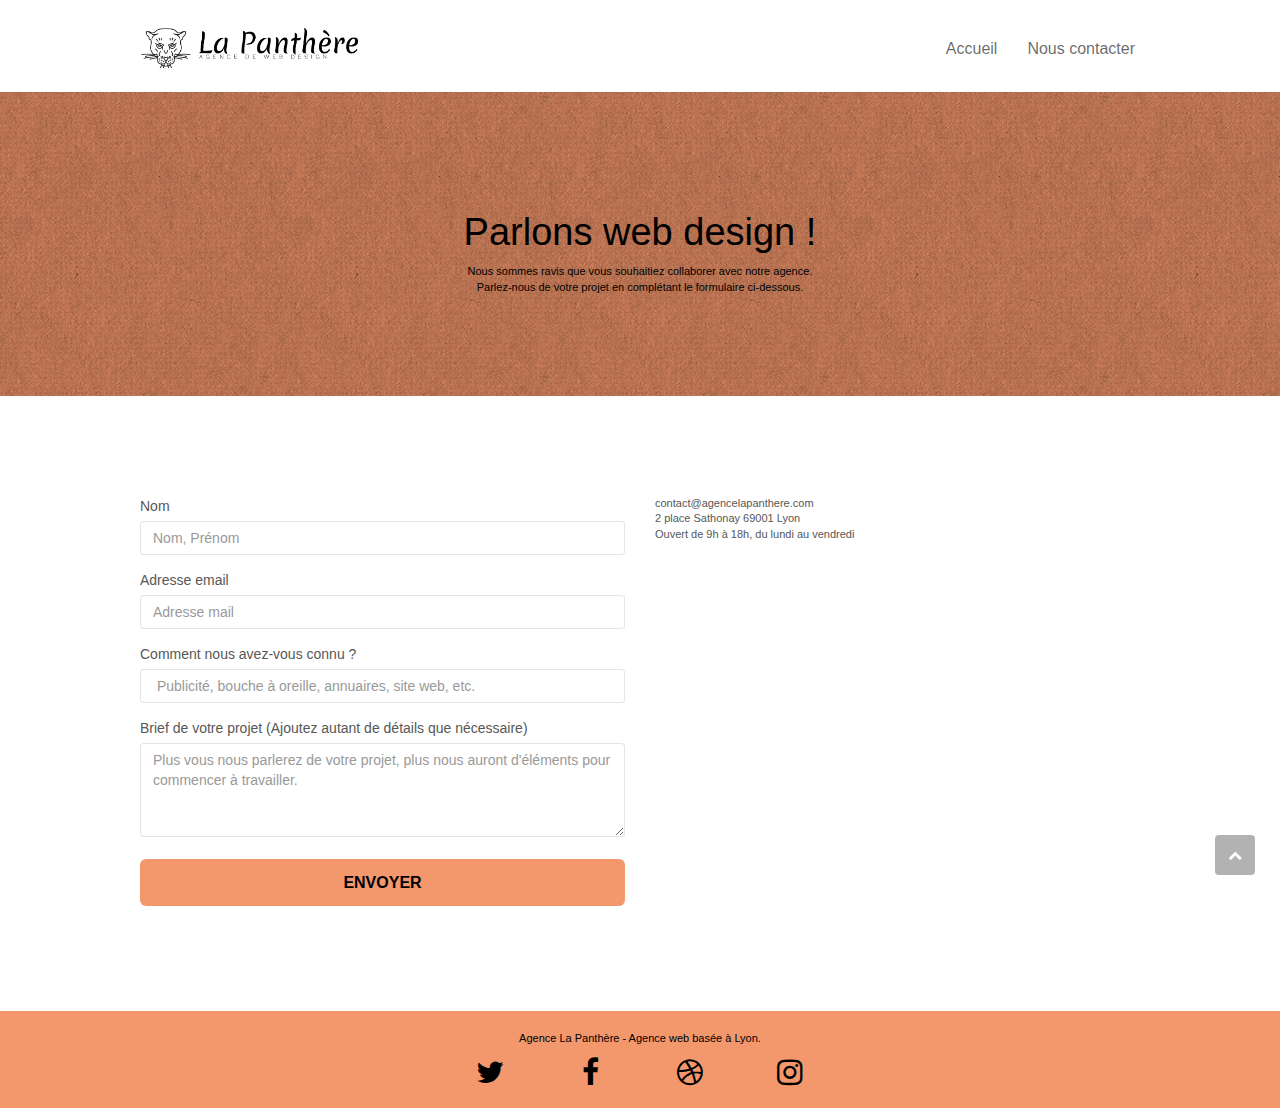
==== contact.html @ dba37a9a "modif barre oblique" ====
<!doctype html>
<html lang="fr">
<head>
    <meta charset="utf-8">
    <meta name="description" content="Vous souhaitez echanger autour du graphisme, web design, identité visuelle, au sujet d'illustrations, ou même de webmarketing, contactez nous ou déplacez vous dans nos locaux à Lyon.">
	<meta name="robots" content="contact, follow">
    <meta name="viewport" content="width=device-width, initial-scale=1.0, viewport-fit=cover">
    <link rel="shortcut icon" type="image/png" href="favicon.jpg">
    
	<link rel="stylesheet" href="https://maxcdn.bootstrapcdn.com/bootstrap/3.3.5/css/bootstrap.min.css">
	<link rel="stylesheet" type="text/css" href="style.min.css">
	<link rel="stylesheet" href="https://cdnjs.cloudflare.com/ajax/libs/font-awesome/4.7.0/css/font-awesome.min.css" integrity="sha512-SfTiTlX6kk+qitfevl/7LibUOeJWlt9rbyDn92a1DqWOw9vWG2MFoays0sgObmWazO5BQPiFucnnEAjpAB+/Sw==" crossorigin="anonymous" referrerpolicy="no-referrer">
	<link rel="stylesheet" type="text/css" href="./css/et-line.min.css">
	
    
	<script src="https://cdnjs.cloudflare.com/ajax/libs/jquery/2.1.0/jquery.min.js" integrity="sha512-qp27nuUylUgwBZJHsmm3W7klwuM5gke4prTvPok3X5zi50y3Mo8cgpeXegWWrdfuXyF2UdLWK/WCb5Mv7CKHcA==" crossorigin="anonymous" referrerpolicy="no-referrer" defer></script>
	<script src="https://maxcdn.bootstrapcdn.com/bootstrap/3.3.5/js/bootstrap.min.js" defer></script>
	<script src="./js/blocs.min.js" defer></script>
	<script src="./js/jqBootstrapValidation.js" defer></script>
	<script src="./js/formHandler.js" defer></script>
    <title>Contact La Panthère Web Design Lyon</title>

    
<!-- Analytics -->
 
<!-- insérer ici le script google analytics -->

<!-- Analytics END -->
    
</head>
<body>
<!-- Principal conteneur -->
<section class="page-container">
    
<!-- bloc-0 -->
<header class="bloc bgc-white l-bloc " id="bloc-0">
	<div class="container bloc-sm">
		<nav class="navbar row">
			<div class="navbar-header">
				<a class="navbar-brand" href="index.html"><img src="img/img_en_webp/agence-la-panthere-monochrome.webp" alt="Logo de l'agence la panthere avec le texte agence web design" height="40"></a>
				<button id="nav-toggle" type="button" class="ui-navbar-toggle navbar-toggle" data-toggle="collapse" data-target=".navbar-1">
					<span class="sr-only">Toggle navigation</span><span class="icon-bar"></span><span class="icon-bar"></span><span class="icon-bar"></span>
				</button>
			</div>
			<div class="collapse navbar-collapse navbar-1 special-dropdown-nav">
				<ul class="site-navigation nav navbar-nav">
					<li>
						<a href="index.html">Accueil</a>
					</li>
					<li>
					</li>
					<li>
						<a href="contact.html">Nous contacter</a>
					</li>
				</ul>
			</div>
		</nav>
	</div>
</header>
<!-- bloc-0 END -->

<!-- bloc-6 -->
<section class="bloc bg-dots-bg bg-repeat bgc-atomic-tangerine d-bloc bloc-bg-texture texture-paper" id="bloc-6">
	<div class="container bloc-lg">
		<div class="row">
			<div class="col-sm-12">
				<h1 class="text-center hero-bloc-text tc-black">
					Parlons web design !
				</h1>
				<p class="text-center mg-lg tc-black tight-width-whitespace">
					Nous sommes ravis que vous souhaitiez collaborer avec notre agence.<br>
					Parlez-nous de votre projet en complétant le formulaire ci-dessous.
				</p>
			</div>
		</div>
	</div>
</section>
<!-- bloc-6 END -->

<!-- bloc-7 -->
<section class="bloc bgc-white l-bloc" id="bloc-7">
	<div class="container bloc-lg">
		<div class="row">
			<div class="col-sm-6">
				<form id="form_1" novalidate data-success-msg="Your message has been sent." data-fail-msg="Sorry it seems that our mail server is not responding, Sorry for the inconvenience!">
					<div class="form-group">
						<label for="name">
							Nom
						</label>
						<input id="name" class="form-control" placeholder="Nom, Prénom" required>
					</div>
					<div class="form-group">
						<label for="email">
							Adresse email
						</label>
						<input id="email" class="form-control" type="email" placeholder="Adresse mail" required>
					</div>
					<div class="form-group">
						<label for="input_504">
							Comment nous avez-vous connu ?
						</label>
						<input class="form-control" type="text" placeholder=" Publicité, bouche à oreille, annuaires, site web, etc." required id="input_504">
					</div>
					<div class="form-group">
						<label for="message">
							Brief de votre projet (Ajoutez autant de détails que nécessaire)<br>
						</label><textarea id="message" class="form-control" rows="4" cols="50" placeholder="Plus vous nous parlerez de votre projet, plus nous auront d'éléments pour commencer à travailler." required></textarea>
					</div> 
					<button class="bloc-button btn btn-lg btn-block cta-hero btn-atomic-tangerine" type="submit">
						Envoyer
					</button>
				</form>
			</div>
			<div class="col-sm-6">
				<p>
					contact@agencelapanthere.com<br>2 place Sathonay 69001 Lyon<br>Ouvert de 9h à 18h, du lundi au vendredi<br>
				</p>
			</div>
		</div>
	</div>
</section>
<!-- bloc-7 END -->

<!-- ScrollToTop Button -->
<a class="bloc-button btn btn-d scrollToTop" onclick="scrollToTarget('1')"><span class="fa fa-chevron-up"></span></a>
<!-- ScrollToTop Button END-->


<!-- Footer - bloc-8 -->
<footer class="bloc bgc-atomic-tangerine d-bloc" id="bloc-8">
	<div class="container bloc-sm">
		<div class="row">
			<div class="col-sm-12">
				<p class="text-center tc-black">
					Agence La Panthère - Agence web basée à Lyon.<br>
				</p>
				<div class="row row-no-gutters social">
					<div class="col-sm-3">
						<div class="text-center tc-black">
							<span class="fa fa-twitter icon-md"></span>
						</div>
					</div>
					<div class="col-sm-3">
						<div class="text-center tc-black">
							<span class="fa fa-facebook icon-md"></span>
						</div>
					</div>
					<div class="col-sm-3">
						<div class="text-center tc-black">
							<span class="fa fa-dribbble icon-md"></span>
						</div>
					</div>
					<div class="col-sm-3">
						<div class="text-center tc-black">
							<span class="fa fa-instagram icon-md"></span>
						</div>
					</div>
				</div>
			</div>
		</div>
	</div>
</footer>
<!-- Footer - bloc-8 END -->
</section>
<!-- Principal conteneur END -->
    

</body>
</html>
---- style.min.css ----
.d-bloc .navbar-toggle .icon-bar,body{background:#fff}.bloc .container,.row.row-no-gutters>[class*=" col-"],.row.row-no-gutters>[class^=col-]{padding-right:0;padding-left:0}.nav-center .navbar-brand img,body{margin:0}.nav-invert .navbar .nav,.nav>li{float:left}a,button{outline:0!important}.scrollToTop,a,button{transition:.3s ease-in-out}body{padding:0;overflow-x:hidden;-webkit-font-smoothing:antialiased;-moz-osx-font-smoothing:grayscale}a:hover{text-decoration:none;cursor:pointer}#page-loading-blocs-notifaction{position:fixed;top:0;bottom:0;width:100%;z-index:100000;background:url("img/pageload-spinner.gif") center center no-repeat #fff}.bloc{width:100%;clear:both;background:50% 50%/cover no-repeat;padding:0 50px;-webkit-background-size:cover;-moz-background-size:cover;-o-background-size:cover;position:relative}.bloc-lg{padding:100px 50px}.bloc-md{padding:50px}.bloc-sm{padding:20px 50px}.bg-b-edge,.bg-bl-edge,.bg-br-edge,.bg-center,.bg-l-edge,.bg-r-edge,.bg-repeat,.bg-t-edge,.bg-tl-edge,.bg-tr-edge{-webkit-background-size:auto!important;-moz-background-size:auto!important;-o-background-size:auto!important;background-size:auto!important}.bg-repeat,.nav>li a:focus,.nav>li a:hover{background:0 0}.bg-t-edge{background:top no-repeat}.bloc-bg-texture::before{content:"";background-size:2px 2px;position:absolute;top:0;bottom:0;left:0;right:0}.texture-paper::before{background:url("img/img_en_webp/texture-paper.webp") 0 0/280px 280px}.nav>li>.dropdown a,.navbar-toggle:hover{background:0 0!important}.b-parallax{background-attachment:fixed}.d-bloc{color:rgba(255,255,255,.7)}.d-bloc button:hover{color:rgba(255,255,255,.9)}.d-bloc .icon-round,.d-bloc .icon-rounded,.d-bloc .icon-semi-rounded-a,.d-bloc .icon-semi-rounded-b,.d-bloc .icon-square{border-color:rgba(255,255,255,.9)}.d-bloc .divider-h span{border-color:rgba(255,255,255,.2)}.d-bloc .a-btn,.d-bloc .navbar a,.d-bloc .navbar-brand,.d-bloc a .icon-lg,.d-bloc a .icon-md,.d-bloc a .icon-sm,.d-bloc a .icon-xl,.d-bloc h1 a,.d-bloc h2 a,.d-bloc h3 a,.d-bloc h4 a,.d-bloc h5 a,.d-bloc h6 a,.d-bloc p a{color:rgba(255,255,255,.6)}.d-bloc .a-btn:hover,.d-bloc .navbar a:hover,.d-bloc .navbar-brand:hover,.d-bloc a:hover .icon-lg,.d-bloc a:hover .icon-md,.d-bloc a:hover .icon-sm,.d-bloc a:hover .icon-xl,.d-bloc h1 a:hover,.d-bloc h2 a:hover,.d-bloc h3 a:hover,.d-bloc h4 a:hover,.d-bloc h5 a:hover,.d-bloc h6 a:hover,.d-bloc p a:hover{color:#fff}.d-bloc .btn-wire,.d-bloc .btn-wire:hover{color:#fff;border-color:#fff}.d-bloc .panel icon,.l-bloc .icon-round,.l-bloc .icon-rounded,.l-bloc .icon-semi-rounded-a,.l-bloc .icon-semi-rounded-b,.l-bloc .icon-square{border-color:rgba(0,0,0,.7)}.d-bloc .panel,.l-bloc{color:rgba(0,0,0,.5)}.d-bloc .panel button:hover,.l-bloc button:hover{color:rgba(0,0,0,.7)}.d-bloc .panel .divider-h span,.l-bloc .divider-h span{border-color:rgba(0,0,0,.1)}.d-bloc .panel .a-btn,.l-bloc .a-btn,.l-bloc .navbar a,.l-bloc .navbar-brand,.l-bloc .navbar-toggle .icon-bar,.l-bloc a .icon-lg,.l-bloc a .icon-md,.l-bloc a .icon-sm,.l-bloc a .icon-xl,.l-bloc h1 a,.l-bloc h2 a,.l-bloc h3 a,.l-bloc h4 a,.l-bloc h5 a,.l-bloc h6 a,.l-bloc p a{color:rgba(0,0,0,.6)}.d-bloc .panel .a-btn:hover,.l-bloc .a-btn:hover,.l-bloc .navbar a:hover,.l-bloc .navbar-brand:hover,.l-bloc a:hover .icon-lg,.l-bloc a:hover .icon-md,.l-bloc a:hover .icon-sm,.l-bloc a:hover .icon-xl,.l-bloc h1 a:hover,.l-bloc h2 a:hover,.l-bloc h3 a:hover,.l-bloc h4 a:hover,.l-bloc h5 a:hover,.l-bloc h6 a:hover,.l-bloc p a:hover{color:#000}.d-bloc .panel .btn-wire,.d-bloc .panel .btn-wire:hover,.l-bloc .btn-wire,.l-bloc .btn-wire:hover{color:rgba(0,0,0,.7);border-color:rgba(0,0,0,.3)}.voffset{margin-top:30px}.voffset-lg{margin-top:80px}.row-no-gutters{margin-right:0;margin-left:0}#bloc-1-hero h1{font-size:32px}.navbar{margin-bottom:0;z-index:1}.navbar-brand{height:auto;padding:3px 15px;font-size:25px;font-weight:600;line-height:44px}.navbar-brand img{max-height:200px;margin:0 5px 0 0;display:inline}.navbar-brand img[src$=svg]{min-width:100px}.navbar .nav{padding-top:2px;margin-right:-16px;float:right;z-index:1}.nav>li{margin-top:4px;font-size:16px}.navbar-nav .open .dropdown-menu>li>a{text-align:inherit}.navbar-toggle{margin:10px 10px 0 0;border:0}.mg-lg,.mg-md{margin-top:10px}.navbar-toggle .icon-bar{background-color:rgba(0,0,0,.5);width:26px}.nav-invert .navbar-brand,.nav-invert .navbar-header{float:right;position:relative;z-index:2}@media (min-width:768px){.site-navigation{position:absolute;top:50%;right:20px;transform:translate(0,-50%);-webkit-transform:translateY(-50%)}.nav>li .dropdown-menu a,.nav>li .dropdown-menu a:hover{color:#484848}.nav-invert .site-navigation{left:0;right:0}.nav-center{text-align:center}.nav-center .navbar-header{width:100%}.nav-center .nav>li,.nav-center .navbar-brand,.nav-center .navbar-header{float:none;display:inline-block}.nav-center .site-navigation{position:relative;width:100%;right:0;margin-right:0;margin-top:20px}.nav-center.mini-nav .navbar-toggle{float:none;margin:10px auto 0}}.nav>li>.dropdown a{display:block;padding:14px 15px}nav .caret{margin:0 5px}.dropdown-menu .dropdown-menu{top:-8px;left:100%}.dropdown-menu .dropmenu-flow-right{top:100%;left:0;margin-left:-1px;border-top-left-radius:0;border-top-right-radius:0}.dropdown-menu .dropdown span{border:4px solid #000;border-top-color:transparent;border-right-color:transparent;border-bottom-color:transparent;margin:6px -5px 0 0!important;float:right}.mg-md{margin-bottom:20px}.mg-lg{margin-bottom:40px}.btn{margin:0 5px 5px 0}.btn.pull-right{margin:0 0 5px 5px}.btn-d,.btn-d:focus,.btn-d:hover{color:#fff!important;background:rgba(0,0,0,.3)}.close-lightbox,.lightbox-caption,.next-lightbox,.prev-lightbox{background:rgba(0,0,0,.5);position:absolute}.btn-rd{border-radius:40px}.btn-clean{border:1px solid rgba(0,0,0,.08);border-bottom-color:rgba(0,0,0,.1);text-shadow:0 1px 0 rgba(0,0,1,.1);box-shadow:0 1px 3px rgba(0,0,1,.25),inset 0 1px 0 0 rgba(255,255,255,.15)}.icon-md{font-size:30px!important}.icon-lg{font-size:60px!important}.sm-shadow{text-shadow:0 1px 2px rgba(0,0,0,.3)}.panel-sq,.panel-sq .panel-footer,.panel-sq .panel-heading{border-radius:0}.panel-rd{border-radius:30px}.panel-rd .panel-heading{border-radius:29px 29px 0 0}.panel-rd .panel-footer{border-radius:0 0 29px 29px}.form-control{border-color:rgba(0,0,0,.1);box-shadow:none}.scrollToTop{width:40px;height:40px;position:fixed;bottom:20px;right:20px;opacity:1;z-index:500}.scrollToTop span{margin-top:6px}.showScrollTop{font-size:14px;opacity:1}a[data-lightbox]{position:relative;display:block;text-align:center}a[data-lightbox]:hover::before{content:"+";font-family:HelveticaNeue-Light,"Helvetica Neue Light","Helvetica Neue",Helvetica,Arial;font-size:32px;width:50px;height:50px;margin-left:-25px;border-radius:50%;background:rgba(0,0,0,.6);color:#fff;font-weight:100;z-index:1;position:absolute;top:50%;transform:translateY(-50%);-webkit-transform:translateY(-50%)}a[data-lightbox]:hover img{opacity:.6;-webkit-animation-fill-mode:none;animation-fill-mode:none}#lightbox-modal{display:flex;align-items:center}#lightbox-modal .modal-dialog{width:90%;max-width:900px;margin:0 auto}#lightbox-modal .modal-dialog img{max-height:90vh;margin:0 auto}.lightbox-caption{padding:20px;color:#fff;left:15px;right:15px;bottom:5px}.close-lightbox{color:#fff;font-size:30px;top:20px;right:20px;z-index:20;border:none;line-height:30px;padding:0 9px 5px;opacity:.3}.close-lightbox:hover,.next-lightbox:hover,.prev-lightbox:hover{opacity:1;color:#fff}.next-lightbox,.prev-lightbox{font-size:20px;color:rgba(255,255,255,.9);transition:.2s ease-in-out;top:45%;z-index:1;opacity:.4}.next-lightbox{padding:6px 8px 1px 13px;right:25px}.prev-lightbox{padding:6px 13px 1px 10px;left:25px}.snapshot-lb .modal-body{padding-bottom:45px}.snapshot-lb .lightbox-caption{padding:0;color:rgba(0,0,0,.5);background:0 0}.btn,a,h1,h2,h3,h4,h5,h6,label,p{font-family:helvetica;font-weight:400;color:#575757}h1,h3,h4{color:#333!important}.cta-hero,.ltc-white,.tc-white,.white{color:#fff!important}.container{max-width:1000px}.hero-bloc-text{font-size:38px}.hero-bloc-text-sub{font-size:36px}.statement-bloc-text{line-height:26px;font-style:italic;font-size:20px;text-align:center;font-weight:lighter;max-width:520px;margin:auto}.cta-hero,h3{text-transform:uppercase;font-weight:700}p{font-size:11px}.tight-width-whitespace{max-width:600px;margin:auto}.h1{font-size:20px;font-family:"Open Sans"}.cta-hero{margin-top:22px;padding:12px 28px;font-size:16px}.social{max-width:400px;margin:auto}h2{font-size:22px;line-height:1.4em}h3{font-size:15px}.med-width-whitespace{max-width:800px;margin:auto;box-shadow:0 0 0 #000}.icons{margin-bottom:14px;margin-top:24px}.portfolio-thumb{margin-bottom:24px}.portfolio-row{margin-bottom:44px;margin-top:50px}.avatar{box-shadow:0 4px 9px rgba(0,0,0,.3)}.black-background{background-color:rgba(165,147,99,.7);padding:40px}.bold-link{font-weight:900;text-decoration:underline!important}.bgc-white{background-color:#fff}.bgc-dark-slate-blue{background-color:#364577}.bgc-atomic-tangerine{background-color:#f3976c}.tc-black{color:#000!important}.btn-atomic-tangerine{background:#f3976c;color:#000!important}.btn-atomic-tangerine:hover{background:#c27956!important;color:#fff!important}.ltc-white:hover{color:#ccc!important}.ltc-atomic-tangerine{color:#f3976c!important}.ltc-atomic-tangerine:hover{color:#c27956!important}.icon-dark-slate-blue{color:#364577!important;border-color:#364577!important}.bg-dots-bg{background-image:url("img//img_en_webp/dots-bg.webp")}.bg-lines-h2-bg{background-image:url("img//img_en_webp/lines-h2-bg.webp")}.bg-banniere{background-image:url("img/img_en_webp/agence-la-panthere.webp")}.bg-presentation{background-image:url("img//img_en_webp/image-de-presentation.webp")}@media (max-width:1024px){.bloc{padding-left:20px;padding-right:20px}.bloc-tile-2.full-width-bloc .container,.bloc-tile-3.full-width-bloc .container,.bloc-tile-4.full-width-bloc .container,.bloc.full-width-bloc{padding-left:0;padding-right:0}}@media (max-width:992px) and (min-width:768px){.navbar .nav{max-width:80%}.nav-center.navbar .nav{max-width:100%}}@media only screen and (min-device-width:768px) and (max-width:1024px) and (orientation:landscape){.b-parallax{background-attachment:scroll}}@media only screen and (min-width:1024px) and (max-width:1366px) and (-webkit-min-device-pixel-ratio:1.5){.b-parallax{background-attachment:scroll}}@media (max-width:991px){.container{width:100%}.b-parallax{background-attachment:scroll}#hero-bloc,.page-container{overflow-x:hidden;position:relative}.bloc{padding-left:constant(safe-area-inset-left);padding-right:constant(safe-area-inset-right)}.bloc-group,.bloc-group .bloc{display:block;width:100%}.bloc-fill-screen .fill-bloc-bottom-edge,.bloc-fill-screen .fill-bloc-top-edge{padding:0 20px;padding-left:constant(safe-area-inset-left);padding-right:constant(safe-area-inset-right)}}@media (max-width:400px){.bloc{padding-left:0;padding-right:0}}@media (max-width:767px){.page-container{overflow-x:hidden;position:relative}#disqus_thread,h1,h2,h3,h4,h5,h6,p{padding-left:10px!important;padding-right:10px!important}.b-parallax{background-attachment:scroll}.navbar .nav{padding-top:0;border-top:1px solid rgba(0,0,0,.2);float:none!important}.navbar.row{margin-left:0;margin-right:0}.site-navigation{position:inherit;transform:none;-webkit-transform:none;-ms-transform:none}.nav>li{margin-top:0;border-bottom:1px solid rgba(0,0,0,.1);background:rgba(0,0,0,.05);text-align:left;padding-left:15px;width:100%}.nav>li:hover{background:rgba(0,0,0,.08)}.dropdown .dropdown a .caret{float:none;margin:5px 0 0 10px!important;border:4px solid #000;border-bottom-color:transparent;border-right-color:transparent;border-left-color:transparent}#hero-bloc .navbar .nav{background:rgba(0,0,0,.8)}#hero-bloc .navbar .nav a{color:rgba(255,255,255,.6)}.hero{padding:50px 0}.hero-nav{left:-1px;right:-1px}.navbar-collapse{padding:0;overflow-x:hidden;-webkit-box-shadow:none;box-shadow:none}.navbar-brand img{max-height:40px;width:auto}.nav-invert .navbar-header{float:none;width:100%}.nav-invert .navbar-toggle{float:left;margin-left:10px}.bloc,.bloc-fill-screen .fill-bloc-bottom-edge,.bloc-fill-screen .fill-bloc-top-edge,.bloc-md,.bloc-sm,.bloc-tile-2 .container,.bloc-tile-3 .container,.bloc-tile-4 .container{padding-left:0;padding-right:0}.bloc-lg,.bloc-xl,.bloc-xxl{padding:40px 0}.a-block{padding:0 10px}.btn-dwn{display:none}.voffset{margin-top:5px}.voffset-md{margin-top:20px}.voffset-lg{margin-top:30px}form{padding:5px}.close-lightbox{display:inline-block}.blocsapp-device-iphone5{background-size:216px 425px;padding-top:60px;width:216px;height:425px}.blocsapp-device-iphone5 img{width:180px;height:320px}.bloc-mob-center-text{text-align:center}}
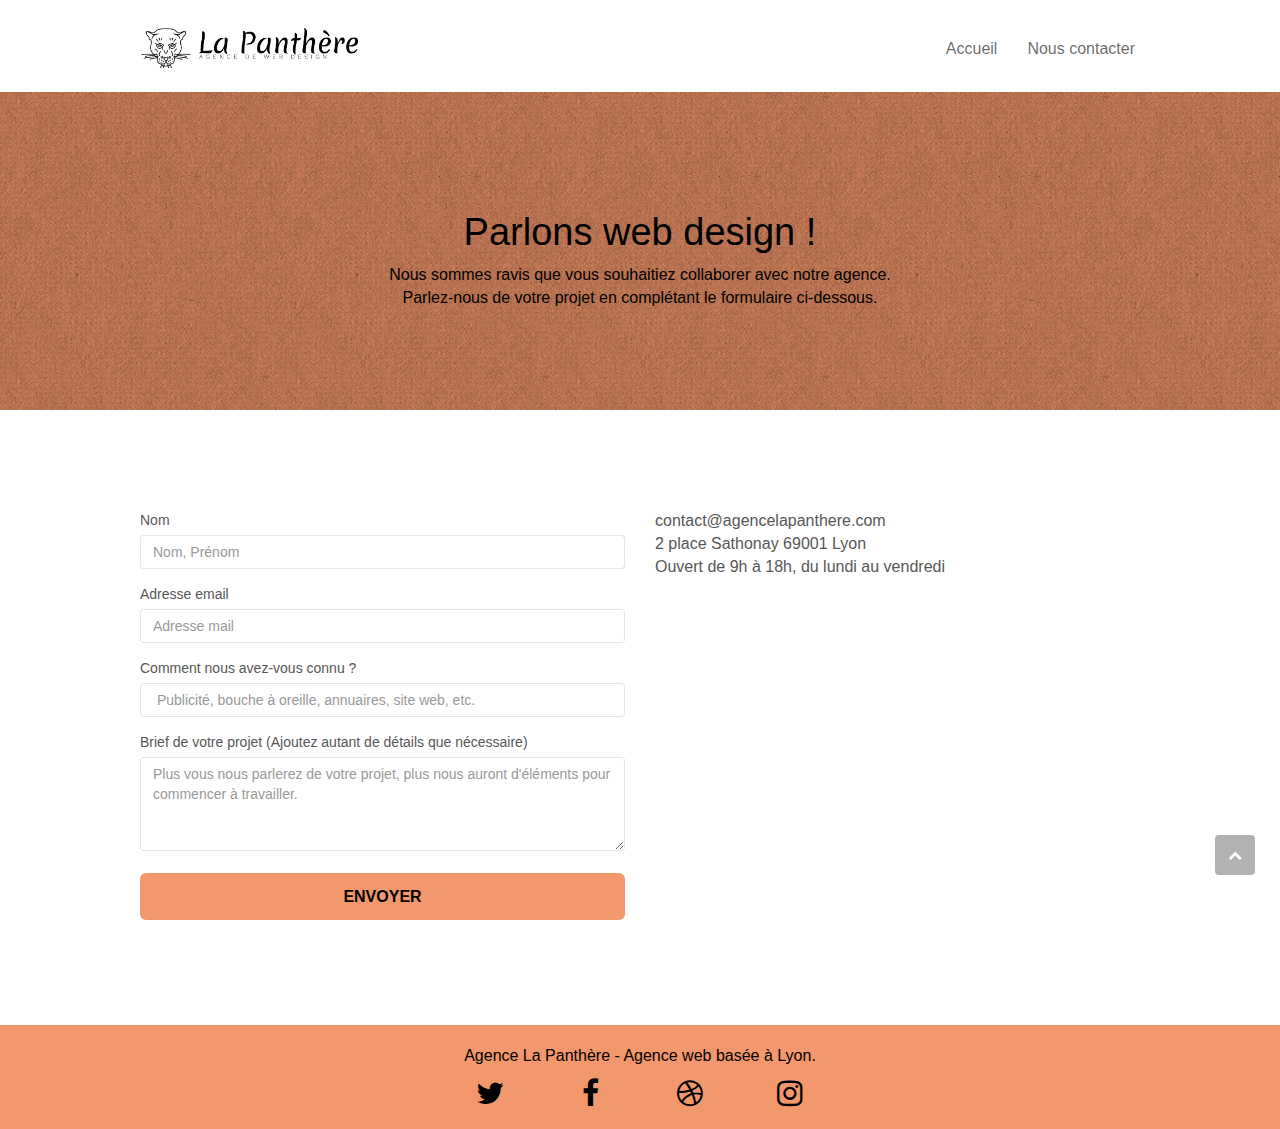
==== commit 340ec01f: "taille de police mobile friendly" ====
--- a/contact.html
+++ b/contact.html
@@ -8,7 +8,7 @@
     <link rel="shortcut icon" type="image/png" href="favicon.jpg">
     
 	<link rel="stylesheet" href="https://maxcdn.bootstrapcdn.com/bootstrap/3.3.5/css/bootstrap.min.css">
-	<link rel="stylesheet" type="text/css" href="style.min.css">
+	<link rel="stylesheet" type="text/css" href="style.css">
 	<link rel="stylesheet" href="https://cdnjs.cloudflare.com/ajax/libs/font-awesome/4.7.0/css/font-awesome.min.css" integrity="sha512-SfTiTlX6kk+qitfevl/7LibUOeJWlt9rbyDn92a1DqWOw9vWG2MFoays0sgObmWazO5BQPiFucnnEAjpAB+/Sw==" crossorigin="anonymous" referrerpolicy="no-referrer">
 	<link rel="stylesheet" type="text/css" href="./css/et-line.min.css">
 	
@@ -122,7 +122,7 @@
 <!-- bloc-7 END -->
 
 <!-- ScrollToTop Button -->
-<a class="bloc-button btn btn-d scrollToTop" onclick="scrollToTarget('1')"><span class="fa fa-chevron-up"></span></a>
+<a  href="#" class="bloc-button btn btn-d scrollToTop" onclick="scrollToTarget('1')"><span class="fa fa-chevron-up"></span></a>
 <!-- ScrollToTop Button END-->
 
 
--- a/style.css
+++ b/style.css
@@ -0,0 +1,1038 @@
+body {
+    margin: 0;
+    padding: 0;
+    background: #FFF;
+    overflow-x: hidden;
+    -webkit-font-smoothing: antialiased;
+    -moz-osx-font-smoothing: grayscale;
+}
+
+a,
+button {
+    transition: all .3s ease-in-out;
+    outline: none!important;
+}
+
+a:hover {
+    text-decoration: none;
+    cursor: pointer;
+}
+
+#page-loading-blocs-notifaction {
+    position: fixed;
+    top: 0;
+    bottom: 0;
+    width: 100%;
+    z-index: 100000;
+    background: #FFFFFF url("img/pageload-spinner.gif") no-repeat center center;
+}
+
+.bloc {
+    width: 100%;
+    clear: both;
+    background: 50% 50% no-repeat;
+    padding: 0 50px;
+    -webkit-background-size: cover;
+    -moz-background-size: cover;
+    -o-background-size: cover;
+    background-size: cover;
+    position: relative;
+}
+
+.bloc .container {
+    padding-left: 0;
+    padding-right: 0;
+}
+
+.bloc-lg {
+    padding: 100px 50px;
+}
+
+.bloc-md {
+    padding: 50px;
+}
+
+.bloc-sm {
+    padding: 20px 50px;
+}
+
+.bg-center,
+.bg-l-edge,
+.bg-r-edge,
+.bg-t-edge,
+.bg-b-edge,
+.bg-tl-edge,
+.bg-bl-edge,
+.bg-tr-edge,
+.bg-br-edge,
+.bg-repeat {
+    -webkit-background-size: auto!important;
+    -moz-background-size: auto!important;
+    -o-background-size: auto!important;
+    background-size: auto!important;
+}
+
+.bg-repeat {
+    background: repeat;
+}
+
+.bg-t-edge {
+    background: top no-repeat;
+}
+
+.bloc-bg-texture::before {
+    content: "";
+    background-size: 2px 2px;
+    position: absolute;
+    top: 0;
+    bottom: 0;
+    left: 0;
+    right: 0;
+}
+
+.texture-paper::before {
+    background: url("img/img_en_webp/texture-paper.webp");
+    background-size: 280px 280px;
+}
+
+.b-parallax {
+    background-attachment: fixed;
+}
+
+.d-bloc {
+    color: rgba(255, 255, 255, .7);
+}
+
+.d-bloc button:hover {
+    color: rgba(255, 255, 255, .9);
+}
+
+.d-bloc .icon-round,
+.d-bloc .icon-square,
+.d-bloc .icon-rounded,
+.d-bloc .icon-semi-rounded-a,
+.d-bloc .icon-semi-rounded-b {
+    border-color: rgba(255, 255, 255, .9);
+}
+
+.d-bloc .divider-h span {
+    border-color: rgba(255, 255, 255, .2);
+}
+
+.d-bloc .a-btn,
+.d-bloc .navbar a,
+.d-bloc .navbar-brand,
+.d-bloc a .icon-sm,
+.d-bloc a .icon-md,
+.d-bloc a .icon-lg,
+.d-bloc a .icon-xl,
+.d-bloc h1 a,
+.d-bloc h2 a,
+.d-bloc h3 a,
+.d-bloc h4 a,
+.d-bloc h5 a,
+.d-bloc h6 a,
+.d-bloc p a {
+    color: rgba(255, 255, 255, .6);
+}
+
+.d-bloc .a-btn:hover,
+.d-bloc .navbar a:hover,
+.d-bloc .navbar-brand:hover,
+.d-bloc a:hover .icon-sm,
+.d-bloc a:hover .icon-md,
+.d-bloc a:hover .icon-lg,
+.d-bloc a:hover .icon-xl,
+.d-bloc h1 a:hover,
+.d-bloc h2 a:hover,
+.d-bloc h3 a:hover,
+.d-bloc h4 a:hover,
+.d-bloc h5 a:hover,
+.d-bloc h6 a:hover,
+.d-bloc p a:hover {
+    color: rgba(255, 255, 255, 1);
+}
+
+.d-bloc .navbar-toggle .icon-bar {
+    background: rgba(255, 255, 255, 1);
+}
+
+.d-bloc .btn-wire,
+.d-bloc .btn-wire:hover {
+    color: rgba(255, 255, 255, 1);
+    border-color: rgba(255, 255, 255, 1);
+}
+
+.d-bloc .panel {
+    color: rgba(0, 0, 0, .5);
+}
+
+.d-bloc .panel button:hover {
+    color: rgba(0, 0, 0, .7);
+}
+
+.d-bloc .panel icon {
+    border-color: rgba(0, 0, 0, .7);
+}
+
+.d-bloc .panel .divider-h span {
+    border-color: rgba(0, 0, 0, .1);
+}
+
+.d-bloc .panel .a-btn {
+    color: rgba(0, 0, 0, .6);
+}
+
+.d-bloc .panel .a-btn:hover {
+    color: rgba(0, 0, 0, 1);
+}
+
+.d-bloc .panel .btn-wire,
+.d-bloc .panel .btn-wire:hover {
+    color: rgba(0, 0, 0, .7);
+    border-color: rgba(0, 0, 0, .3);
+}
+
+.d-bloc .panel,
+.l-bloc {
+    color: rgba(0, 0, 0, .5);
+}
+
+.d-bloc .panel button:hover,
+.l-bloc button:hover {
+    color: rgba(0, 0, 0, .7);
+}
+
+.l-bloc .icon-round,
+.l-bloc .icon-square,
+.l-bloc .icon-rounded,
+.l-bloc .icon-semi-rounded-a,
+.l-bloc .icon-semi-rounded-b {
+    border-color: rgba(0, 0, 0, .7);
+}
+
+.d-bloc .panel .divider-h span,
+.l-bloc .divider-h span {
+    border-color: rgba(0, 0, 0, .1);
+}
+
+.d-bloc .panel .a-btn,
+.l-bloc .a-btn,
+.l-bloc .navbar a,
+.l-bloc .navbar-brand,
+.l-bloc a .icon-sm,
+.l-bloc a .icon-md,
+.l-bloc a .icon-lg,
+.l-bloc a .icon-xl,
+.l-bloc h1 a,
+.l-bloc h2 a,
+.l-bloc h3 a,
+.l-bloc h4 a,
+.l-bloc h5 a,
+.l-bloc h6 a,
+.l-bloc p a {
+    color: rgba(0, 0, 0, .6);
+}
+
+.d-bloc .panel .a-btn:hover,
+.l-bloc .a-btn:hover,
+.l-bloc .navbar a:hover,
+.l-bloc .navbar-brand:hover,
+.l-bloc a:hover .icon-sm,
+.l-bloc a:hover .icon-md,
+.l-bloc a:hover .icon-lg,
+.l-bloc a:hover .icon-xl,
+.l-bloc h1 a:hover,
+.l-bloc h2 a:hover,
+.l-bloc h3 a:hover,
+.l-bloc h4 a:hover,
+.l-bloc h5 a:hover,
+.l-bloc h6 a:hover,
+.l-bloc p a:hover {
+    color: rgba(0, 0, 0, 1);
+}
+
+.l-bloc .navbar-toggle .icon-bar {
+    color: rgba(0, 0, 0, .6);
+}
+
+.d-bloc .panel .btn-wire,
+.d-bloc .panel .btn-wire:hover,
+.l-bloc .btn-wire,
+.l-bloc .btn-wire:hover {
+    color: rgba(0, 0, 0, .7);
+    border-color: rgba(0, 0, 0, .3);
+}
+
+.voffset {
+    margin-top: 30px;
+}
+
+.voffset-lg {
+    margin-top: 80px;
+}
+
+.row-no-gutters {
+    margin-right: 0;
+    margin-left: 0;
+}
+
+.row.row-no-gutters > [class^="col-"],
+.row.row-no-gutters > [class*=" col-"] {
+    padding-right: 0;
+    padding-left: 0;
+}
+
+#bloc-1-hero h1 {
+    font-size: 32px;
+}
+
+.navbar {
+    margin-bottom: 0;
+    z-index: 1;
+}
+
+.navbar-brand {
+    height: auto;
+    padding: 3px 15px;
+    font-size: 25px;
+    font-weight: normal;
+    font-weight: 600;
+    line-height: 44px;
+}
+
+.navbar-brand img {
+    max-height: 200px;
+    margin: 0 5px 0 0;
+    display: inline;
+}
+
+.navbar-brand img[src$=svg] {
+    min-width: 100px;
+}
+
+.nav-center .navbar-brand img {
+    margin: 0;
+}
+
+.navbar .nav {
+    padding-top: 2px;
+    margin-right: -16px;
+    float: right;
+    z-index: 1;
+}
+
+.nav > li {
+    float: left;
+    margin-top: 4px;
+    font-size: 16px;
+}
+
+.navbar-nav .open .dropdown-menu > li > a {
+    text-align: inherit;
+}
+
+.nav > li a:hover,
+.nav > li a:focus {
+    background: transparent;
+}
+
+.navbar-toggle {
+    margin: 10px 10px 0 0;
+    border: 0px;
+}
+
+.navbar-toggle:hover {
+    background: transparent!important;
+}
+
+.navbar-toggle .icon-bar {
+    background-color: rgba(0, 0, 0, .5);
+    width: 26px;
+}
+
+.nav-invert .navbar .nav {
+    float: left;
+}
+
+.nav-invert .navbar-header,
+.nav-invert .navbar-brand {
+    float: right;
+    position: relative;
+    z-index: 2;
+}
+
+@media (min-width: 768px) {
+    .site-navigation {
+        position: absolute;
+        top: 50%;
+        right: 20px;
+        transform: translate(0, -50%);
+        -webkit-transform: translateY(-50%);
+    }
+    .nav > li .dropdown-menu a,
+    .nav > li .dropdown-menu a:hover {
+        color: #484848;
+    }
+    .nav-invert .site-navigation {
+        left: 0;
+        right: 0;
+    }
+    .nav-center {
+        text-align: center;
+    }
+    .nav-center .navbar-header {
+        width: 100%;
+    }
+    .nav-center .navbar-header,
+    .nav-center .navbar-brand,
+    .nav-center .nav > li {
+        float: none;
+        display: inline-block;
+    }
+    .nav-center .site-navigation {
+        position: relative;
+        width: 100%;
+        right: 0;
+        margin-right: 0px;
+        margin-top: 20px;
+    }
+    .nav-center.mini-nav .navbar-toggle {
+        float: none;
+        margin: 10px auto 0;
+    }
+}
+
+.nav > li > .dropdown a {
+    background: none!important;
+    display: block;
+    padding: 14px 15px;
+}
+
+nav .caret {
+    margin: 0 5px;
+}
+
+.dropdown-menu .dropdown-menu {
+    top: -8px;
+    left: 100%;
+}
+
+.dropdown-menu .dropmenu-flow-right {
+    top: 100%;
+    left: 0;
+    margin-left: -1px;
+    border-top-left-radius: 0;
+    border-top-right-radius: 0;
+}
+
+.dropdown-menu .dropdown span {
+    border: 4px solid black;
+    border-top-color: transparent;
+    border-right-color: transparent;
+    border-bottom-color: transparent;
+    margin: 6px -5px 0 0!important;
+    float: right;
+}
+
+.mg-md {
+    margin-top: 10px;
+    margin-bottom: 20px;
+}
+
+.mg-lg {
+    margin-top: 10px;
+    margin-bottom: 40px;
+}
+
+.btn {
+    margin: 0 5px 5px 0;
+}
+
+.btn.pull-right {
+    margin: 0 0 5px 5px;
+}
+
+.btn-d,
+.btn-d:hover,
+.btn-d:focus {
+    color: #FFF!important;
+    background: rgba(0, 0, 0, .3);
+}
+
+button {
+    outline: none!important;
+}
+
+.btn-rd {
+    border-radius: 40px;
+}
+
+.btn-clean {
+    border: 1px solid rgba(0, 0, 0, .08);
+    border-bottom-color: rgba(0, 0, 0, .1);
+    text-shadow: 0 1px 0 rgba(0, 0, 1, .1);
+    box-shadow: 0 1px 3px rgba(0, 0, 1, .25), inset 0 1px 0 0 rgba(255, 255, 255, .15);
+}
+
+.icon-md {
+    font-size: 30px!important;
+}
+
+.icon-lg {
+    font-size: 60px!important;
+}
+
+.sm-shadow {
+    text-shadow: 0 1px 2px rgba(0, 0, 0, .3);
+}
+
+.panel-sq,
+.panel-sq .panel-heading,
+.panel-sq .panel-footer {
+    border-radius: 0;
+}
+
+.panel-rd {
+    border-radius: 30px;
+}
+
+.panel-rd .panel-heading {
+    border-radius: 29px 29px 0 0;
+}
+
+.panel-rd .panel-footer {
+    border-radius: 0 0 29px 29px;
+}
+
+.form-control {
+    border-color: rgba(0, 0, 0, .1);
+    box-shadow: none;
+}
+
+.scrollToTop {
+    width: 40px;
+    height: 40px;
+    position: fixed;
+    bottom: 20px;
+    right: 20px;
+    opacity: 1;
+    z-index: 500;
+    transition: all .3s ease-in-out;
+}
+
+.scrollToTop span {
+    margin-top: 6px;
+}
+
+.showScrollTop {
+    font-size: 14px;
+    opacity: 1;
+}
+
+a[data-lightbox] {
+    position: relative;
+    display: block;
+    text-align: center;
+}
+
+a[data-lightbox]:hover::before {
+    content: "+";
+    font-family: "HelveticaNeue-Light", "Helvetica Neue Light", "Helvetica Neue", Helvetica, Arial;
+    font-size: 32px;
+    width: 50px;
+    height: 50px;
+    margin-left: -25px;
+    border-radius: 50%;
+    background: rgba(0, 0, 0, .6);
+    color: #FFF;
+    font-weight: 100;
+    z-index: 1;
+    position: absolute;
+    top: 50%;
+    transform: translateY(-50%);
+    -webkit-transform: translateY(-50%);
+}
+
+a[data-lightbox]:hover img {
+    opacity: 0.6;
+    -webkit-animation-fill-mode: none;
+    animation-fill-mode: none;
+}
+
+#lightbox-modal {
+    display: flex;
+    align-items: center;
+}
+
+#lightbox-modal .modal-dialog {
+    width: 90%;
+    max-width: 900px;
+    margin: 0 auto 0;
+}
+
+#lightbox-modal .modal-dialog img {
+    max-height: 90vh;
+    margin: 0 auto;
+}
+
+.lightbox-caption {
+    padding: 20px;
+    color: #FFF;
+    background: rgba(0, 0, 0, .5);
+    position: absolute;
+    left: 15px;
+    right: 15px;
+    bottom: 5px;
+}
+
+.close-lightbox {
+    color: #FFF;
+    font-size: 30px;
+    position: absolute;
+    top: 20px;
+    right: 20px;
+    z-index: 20;
+    background: rgba(0, 0, 0, .5);
+    border: none;
+    line-height: 30px;
+    padding: 0 9px 5px;
+    opacity: 0.3;
+}
+
+.close-lightbox:hover,
+.next-lightbox:hover,
+.prev-lightbox:hover {
+    opacity: 1.0;
+    color: #FFF;
+}
+
+.next-lightbox,
+.prev-lightbox {
+    font-size: 20px;
+    color: rgba(255, 255, 255, .9);
+    background: rgba(0, 0, 0, .5);
+    transition: all .2s ease-in-out;
+    position: absolute;
+    top: 45%;
+    z-index: 1;
+    opacity: 0.4;
+}
+
+.next-lightbox {
+    padding: 6px 8px 1px 13px;
+    right: 25px;
+}
+
+.prev-lightbox {
+    padding: 6px 13px 1px 10px;
+    left: 25px;
+}
+
+.snapshot-lb .modal-body {
+    padding-bottom: 45px;
+}
+
+.snapshot-lb .lightbox-caption {
+    padding: 0;
+    color: rgba(0, 0, 0, .5);
+    background: none;
+}
+
+h1,
+h2,
+h3,
+h4,
+h5,
+h6,
+p,
+label,
+.btn,
+a {
+    font-family: "helvetica";
+    font-weight: 400;
+    color: #575757;
+}
+
+.container {
+    max-width: 1000px;
+}
+
+.hero-bloc-text {
+    font-size: 38px;
+}
+
+.hero-bloc-text-sub {
+    font-size: 36px;
+}
+
+.statement-bloc-text {
+    line-height: 26px;
+    font-style: italic;
+    font-size: 20px;
+    text-align: center;
+    font-weight: lighter;
+    max-width: 520px;
+    margin: auto auto auto auto;
+}
+
+p {
+    font-size: 16px;
+}
+
+.tight-width-whitespace {
+    max-width: 600px;
+    margin: auto auto auto auto;
+}
+
+.h1 {
+    font-size: 20px;
+    font-family: "Open Sans";
+}
+
+.cta-hero {
+    margin-top: 22px;
+    color: #FFFFFF!important;
+    text-transform: uppercase;
+    padding: 12px 28px 12px 28px;
+    font-size: 16px;
+    font-weight: 700;
+}
+
+.social {
+    max-width: 400px;
+    margin: auto auto auto auto;
+}
+
+h2 {
+    font-size: 22px;
+    line-height: 1.4em;
+}
+
+h3 {
+    font-size: 15px;
+    text-transform: uppercase;
+    font-weight: 700;
+    color: #333333!important;
+}
+
+.med-width-whitespace {
+    max-width: 800px;
+    margin: auto auto auto auto;
+    box-shadow: 0px 0px 0px #000000;
+}
+
+h1 {
+    color: #333333!important;
+}
+
+h4 {
+    color: #333333!important;
+}
+
+.icons {
+    margin-bottom: 14px;
+    margin-top: 24px;
+}
+
+.white {
+    color: #FFFFFF!important;
+}
+
+.portfolio-thumb {
+    margin-bottom: 24px;
+    width: 100%;
+}
+
+.portfolio-row {
+    margin-bottom: 44px;
+    margin-top: 50px;
+}
+
+.avatar {
+    box-shadow: 0px 4px 9px rgba(0, 0, 0, 0.3);
+}
+
+.black-background {
+    background-color: rgba(165, 147, 99, 0.7);
+    padding: 40px 40px 40px 40px;
+}
+
+.bold-link {
+    font-weight: 900;
+    text-decoration: underline!important;
+}
+
+.bgc-white {
+    background-color: #FFFFFF;
+}
+
+.bgc-dark-slate-blue {
+    background-color: #364577;
+}
+
+.bgc-atomic-tangerine {
+    background-color: #F3976C;
+}
+
+
+.tc-white {
+    color: #FFFFFF!important;
+}
+.tc-black{
+    color: #000000!important;
+}
+.btn-atomic-tangerine {
+    background: #F3976C;
+    color: #000000!important;
+}
+
+.btn-atomic-tangerine:hover {
+    background: #c27956!important;
+    color: #FFFFFF!important;
+}
+
+.ltc-white {
+    color: #FFFFFF!important;
+}
+
+.ltc-white:hover {
+    color: #cccccc!important;
+}
+
+.ltc-atomic-tangerine {
+    color: #F3976C!important;
+}
+
+.ltc-atomic-tangerine:hover {
+    color: #c27956!important;
+}
+
+.icon-dark-slate-blue {
+    color: #364577!important;
+    border-color: #364577!important;
+}
+
+.bg-dots-bg {
+    background-image: url("img//img_en_webp/dots-bg.webp");
+}
+
+.bg-lines-h2-bg {
+    background-image: url("img//img_en_webp/lines-h2-bg.webp");
+}
+
+.bg-banniere {
+    background-image: url("img/img_en_webp/agence-la-panthere.webp");
+}
+
+.bg-presentation {
+    background-image: url("img//img_en_webp/image-de-presentation.webp");
+}
+
+@media (max-width: 1024px) {
+    .bloc {
+        padding-left: 20px;
+        padding-right: 20px;
+    }
+    .bloc.full-width-bloc,
+    .bloc-tile-2.full-width-bloc .container,
+    .bloc-tile-3.full-width-bloc .container,
+    .bloc-tile-4.full-width-bloc .container {
+        padding-left: 0;
+        padding-right: 0;
+    }
+}
+
+@media (max-width: 992px) and (min-width: 768px) {
+    .navbar .nav {
+        max-width: 80%
+    }
+    .nav-center.navbar .nav {
+        max-width: 100%
+    }
+}
+
+@media only screen and (min-width: 768px) and (max-width: 1024px) and (orientation: landscape) {
+    .b-parallax {
+        background-attachment: scroll;
+    }
+}
+
+@media only screen and (min-width: 1024px) and (max-width: 1366px) and (-webkit-min-pixel-ratio: 1.5) {
+    .b-parallax {
+        background-attachment: scroll;
+    }
+}
+
+@media (max-width: 991px) {
+    .container {
+        width: 100%;
+    }
+    .b-parallax {
+        background-attachment: scroll;
+    }
+    .page-container,
+    #hero-bloc {
+        overflow-x: hidden;
+        position: relative;
+    }
+
+    .bloc-group,
+    .bloc-group .bloc {
+        display: block;
+        width: 100%;
+    }
+
+}
+
+@media (max-width: 767px) {
+    .page-container {
+        overflow-x: hidden;
+        position: relative;
+    }
+    h1,
+    h2,
+    h3,
+    h4,
+    h5,
+    h6,
+    p,
+    #disqus_thread {
+        padding-left: 10px!important;
+        padding-right: 10px!important;
+    }
+    .b-parallax {
+        background-attachment: scroll;
+    }
+    .navbar .nav {
+        padding-top: 0;
+        border-top: 1px solid rgba(0, 0, 0, .2);
+        float: none!important;
+    }
+    .navbar.row {
+        margin-left: 0;
+        margin-right: 0;
+    }
+    .site-navigation {
+        position: inherit;
+        transform: none;
+        -webkit-transform: none;
+        -ms-transform: none;
+    }
+    .nav > li {
+        margin-top: 0;
+        border-bottom: 1px solid rgba(0, 0, 0, .1);
+        background: rgba(0, 0, 0, .05);
+        text-align: left;
+        padding-left: 15px;
+        width: 100%;
+    }
+    .nav > li:hover {
+        background: rgba(0, 0, 0, .08);
+    }
+    .dropdown .dropdown a .caret {
+        float: none;
+        margin: 5px 0 0 10px!important;
+        border: 4px solid black;
+        border-bottom-color: transparent;
+        border-right-color: transparent;
+        border-left-color: transparent;
+    }
+    #hero-bloc .navbar .nav {
+        background: rgba(0, 0, 0, .8);
+    }
+    #hero-bloc .navbar .nav a {
+        color: rgba(255, 255, 255, .6);
+    }
+    .hero {
+        padding: 50px 0;
+    }
+    .hero-nav {
+        left: -1px;
+        right: -1px;
+    }
+    .navbar-collapse {
+        padding: 0;
+        overflow-x: hidden;
+        -webkit-box-shadow: none;
+        box-shadow: none;
+    }
+    .navbar-brand img {
+        max-height: 40px;
+        width: auto;
+    }
+    .nav-invert .navbar-header {
+        float: none;
+        width: 100%;
+    }
+    .nav-invert .navbar-toggle {
+        float: left;
+        margin-left: 10px;
+    }
+    .bloc {
+        padding-left: 0;
+        padding-right: 0;
+    }
+    .bloc-xxl,
+    .bloc-xl,
+    .bloc-lg {
+        padding: 40px 0;
+    }
+    .bloc-sm,
+    .bloc-md {
+        padding-left: 0;
+        padding-right: 0;
+    }
+    .bloc-tile-2 .container,
+    .bloc-tile-3 .container,
+    .bloc-tile-4 .container,
+    .bloc-fill-screen .fill-bloc-top-edge,
+    .bloc-fill-screen .fill-bloc-bottom-edge {
+        padding-left: 0;
+        padding-right: 0;
+    }
+    .a-block {
+        padding: 0 10px;
+    }
+    .btn-dwn {
+        display: none;
+    }
+    .voffset {
+        margin-top: 5px;
+    }
+    .voffset-md {
+        margin-top: 20px;
+    }
+    .voffset-lg {
+        margin-top: 30px;
+    }
+    form {
+        padding: 5px;
+    }
+    .close-lightbox {
+        display: inline-block;
+    }
+    .blocsapp-device-iphone5 {
+        background-size: 216px 425px;
+        padding-top: 60px;
+        width: 216px;
+        height: 425px;
+    }
+    .blocsapp-device-iphone5 img {
+        width: 180px;
+        height: 320px;
+    }
+}
+
+@media (max-width: 400px) {
+    .bloc {
+        padding-left: 0;
+        padding-right: 0;
+    }
+}
+
+@media (max-width: 767px) {
+    .bloc-mob-center-text {
+        text-align: center;
+    }
+}